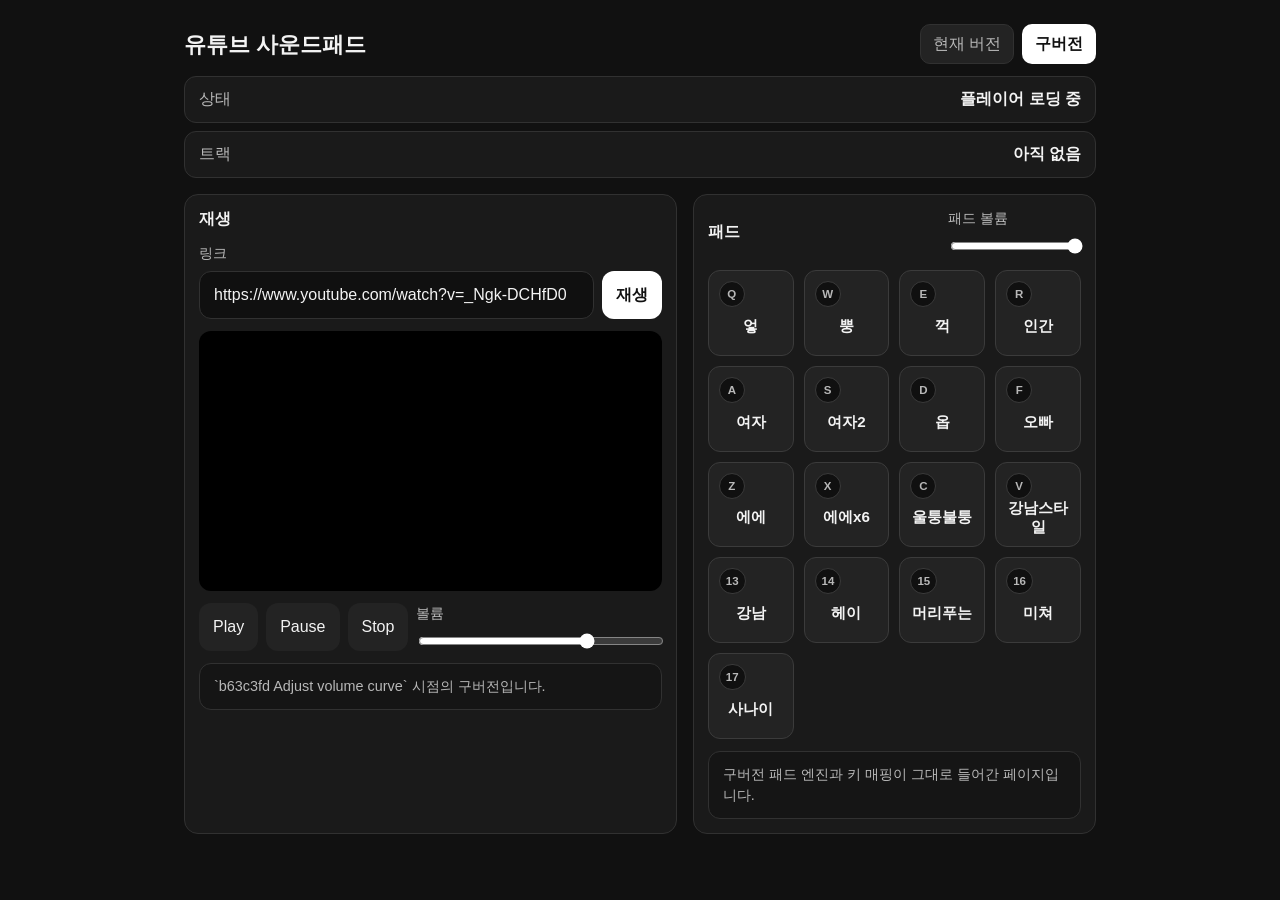
==== legacy.html @ a12cf407 "Add legacy version toggle" ====
<!DOCTYPE html>
<html lang="ko">
  <head>
    <meta charset="UTF-8" />
    <meta
      name="viewport"
      content="width=device-width, initial-scale=1.0, maximum-scale=1.0, user-scalable=no"
    />
    <title>Gangnam Launch Mix - Legacy</title>
    <link rel="stylesheet" href="./styles.css" />
  </head>
  <body>
    <div class="page-shell">
      <header class="topbar">
        <div class="topbar-main">
          <h1>유튜브 사운드패드</h1>
          <div class="mode-switch" role="tablist" aria-label="버전 전환">
            <a class="mode-link" href="./?mode=pad">현재 버전</a>
            <a class="mode-link active" href="./legacy.html">구버전</a>
          </div>
        </div>
        <div class="status-stack">
          <p><span>상태</span><strong id="player-status">플레이어 준비 중</strong></p>
          <p><span>트랙</span><strong id="now-playing">아직 없음</strong></p>
        </div>
      </header>

      <main class="layout">
        <section class="panel player-panel">
          <div class="panel-head">
            <h2>재생</h2>
          </div>

          <div class="stack">
            <label class="field">
              <span>링크</span>
              <div class="inline-field">
                <input
                  id="url-input"
                  type="url"
                  placeholder="유튜브 링크 붙여넣기"
                />
                <button id="load-url-button" class="accent-button" type="button">재생</button>
              </div>
            </label>

            <div class="player-wrap">
              <div id="player"></div>
            </div>

            <div class="transport">
              <button id="play-button" class="ghost-button" type="button">Play</button>
              <button id="pause-button" class="ghost-button" type="button">Pause</button>
              <button id="stop-button" class="ghost-button" type="button">Stop</button>
              <label class="slider-field">
                <span id="youtube-volume-label">볼륨</span>
                <input id="youtube-volume" type="range" min="0" max="100" value="70" />
              </label>
            </div>
          </div>

          <div class="hint-card">
            <p>`b63c3fd Adjust volume curve` 시점의 구버전입니다.</p>
          </div>
        </section>

        <section class="panel pad-panel">
          <div class="panel-head">
            <h2>패드</h2>
            <label class="slider-field compact">
              <span>패드 볼륨</span>
              <input id="pad-volume" type="range" min="0" max="100" value="100" />
            </label>
          </div>

          <div id="pad-grid" class="pad-grid"></div>

          <div class="hint-card">
            <p>구버전 패드 엔진과 키 매핑이 그대로 들어간 페이지입니다.</p>
          </div>
        </section>
      </main>
    </div>

    <script src="https://www.youtube.com/iframe_api"></script>
    <script src="./pad-config.js"></script>
    <script src="./legacy-app.js"></script>
  </body>
</html>
---- styles.css ----
:root {
  --bg: #111111;
  --panel: #1a1a1a;
  --panel-2: #232323;
  --line: #313131;
  --text: #f3f3f3;
  --muted: #b8b8b8;
  --accent: #ffffff;
  --accent-text: #111111;
}

* {
  box-sizing: border-box;
}

body {
  margin: 0;
  min-height: 100vh;
  background: var(--bg);
  color: var(--text);
  font-family: -apple-system, BlinkMacSystemFont, "Apple SD Gothic Neo", "Noto Sans KR", sans-serif;
  touch-action: manipulation;
}

button,
input {
  font: inherit;
  touch-action: manipulation;
}

html {
  -webkit-text-size-adjust: 100%;
}

.modal-backdrop {
  position: fixed;
  inset: 0;
  z-index: 1000;
  display: flex;
  align-items: center;
  justify-content: center;
  padding: 20px;
  background: rgba(0, 0, 0, 0.72);
  backdrop-filter: blur(8px);
}

.modal-backdrop.hidden {
  display: none;
}

.modal-card {
  width: min(100%, 420px);
  padding: 20px;
  border: 1px solid var(--line);
  border-radius: 16px;
  background: #171717;
  text-align: center;
}

.modal-card h2 {
  margin: 0 0 12px;
  font-size: 1.2rem;
}

.modal-card p {
  margin: 0;
  color: var(--muted);
  line-height: 1.5;
}

.modal-subtext {
  margin-top: 10px !important;
  font-size: 0.92rem;
}

.modal-card .accent-button {
  width: 100%;
  margin-top: 16px;
}

.modal-card .accent-button:disabled {
  opacity: 0.6;
  cursor: default;
}

.page-shell {
  width: 100%;
  max-width: 960px;
  margin: 0 auto;
  padding: 16px;
}

.topbar {
  display: grid;
  gap: 12px;
  margin-bottom: 16px;
}

.topbar-main {
  display: flex;
  justify-content: space-between;
  align-items: center;
  gap: 12px;
  flex-wrap: wrap;
}

.switch-stack {
  display: grid;
  gap: 8px;
  justify-items: end;
}

.topbar h1 {
  margin: 0;
  font-size: 1.4rem;
  font-weight: 700;
}

.mode-switch {
  display: inline-grid;
  grid-template-columns: repeat(2, auto);
  gap: 8px;
}

.mode-link {
  display: inline-flex;
  align-items: center;
  justify-content: center;
  min-height: 40px;
  padding: 8px 12px;
  border-radius: 10px;
  border: 1px solid var(--line);
  background: var(--panel-2);
  color: var(--muted);
  text-decoration: none;
}

.mode-link.active {
  background: var(--accent);
  color: var(--accent-text);
  border-color: transparent;
  font-weight: 700;
}

.status-stack {
  display: grid;
  gap: 8px;
}

.status-stack p {
  margin: 0;
  display: flex;
  justify-content: space-between;
  gap: 12px;
  padding: 12px 14px;
  background: var(--panel);
  border: 1px solid var(--line);
  border-radius: 12px;
}

.status-stack span {
  color: var(--muted);
  flex: 0 0 auto;
}

.status-stack strong {
  text-align: right;
  word-break: break-word;
}

.layout {
  display: grid;
  gap: 16px;
}

.panel {
  background: var(--panel);
  border: 1px solid var(--line);
  border-radius: 14px;
  padding: 14px;
}

.panel.hidden {
  display: none;
}

.panel-head {
  display: flex;
  justify-content: space-between;
  align-items: center;
  gap: 12px;
  margin-bottom: 14px;
}

.panel-head h2,
.results-head h3 {
  margin: 0;
  font-size: 1rem;
}

.stack {
  display: grid;
  gap: 12px;
}

.field,
.slider-field {
  display: grid;
  gap: 8px;
}

.field span,
.slider-field span,
.results-head span {
  font-size: 0.9rem;
  color: var(--muted);
}

.inline-field {
  display: grid;
  gap: 8px;
}

input[type="url"],
input[type="search"],
input[type="password"] {
  width: 100%;
  min-height: 48px;
  padding: 12px 14px;
  border: 1px solid var(--line);
  border-radius: 12px;
  background: #101010;
  color: var(--text);
  outline: none;
}

input[type="url"]:focus,
input[type="search"]:focus,
input[type="password"]:focus {
  border-color: #6b6b6b;
}

.accent-button,
.ghost-button,
.pad-button {
  min-height: 48px;
  padding: 12px 14px;
  border: 0;
  border-radius: 12px;
  cursor: pointer;
}

.accent-button {
  background: var(--accent);
  color: var(--accent-text);
  font-weight: 700;
}

.ghost-button {
  background: var(--panel-2);
  color: var(--text);
}

.player-wrap {
  overflow: hidden;
  border-radius: 12px;
  background: #000000;
}

#player {
  width: 100%;
  aspect-ratio: 16 / 9;
  min-height: 220px;
}

.transport {
  display: grid;
  grid-template-columns: repeat(3, 1fr);
  gap: 8px;
}

.transport .slider-field {
  grid-column: 1 / -1;
}

input[type="range"] {
  width: 100%;
  accent-color: #ffffff;
}

.results-block {
  margin-top: 16px;
}

.results-head {
  display: flex;
  justify-content: space-between;
  align-items: center;
  gap: 12px;
  margin-bottom: 10px;
}

.results-list {
  display: grid;
  gap: 10px;
}

.result-item {
  display: grid;
  gap: 10px;
  padding: 10px;
  border: 1px solid var(--line);
  border-radius: 12px;
  background: #151515;
}

.result-item img {
  width: 100%;
  border-radius: 10px;
  display: block;
}

.result-meta h3 {
  margin: 0 0 6px;
  font-size: 0.98rem;
}

.result-meta p {
  margin: 0;
  color: var(--muted);
  font-size: 0.9rem;
  line-height: 1.4;
}

.pad-grid {
  display: grid;
  grid-template-columns: repeat(4, minmax(0, 1fr));
  gap: 8px;
}

.pad-button {
  position: relative;
  aspect-ratio: 1 / 1;
  min-height: 0;
  padding: 8px;
  display: flex;
  flex-direction: column;
  justify-content: space-between;
  align-items: stretch;
  background: var(--panel-2);
  color: var(--text);
  border: 1px solid #3b3b3b;
  overflow: hidden;
  --pad-glow: rgba(255, 255, 255, 0.18);
  --pad-border: rgba(255, 255, 255, 0.36);
  --pad-inner-glow: rgba(255, 255, 255, 0.2);
  transition:
    background 140ms ease,
    border-color 140ms ease,
    box-shadow 140ms ease,
    transform 140ms ease;
}

.pad-button::after {
  content: "";
  position: absolute;
  inset: 0;
  background: radial-gradient(circle at center, var(--pad-glow), rgba(255, 255, 255, 0) 68%);
  opacity: 0;
  transition: opacity 140ms ease;
  pointer-events: none;
}

.pad-button.active {
  background: #3b3b3b;
  border-color: var(--pad-border);
  box-shadow:
    inset 0 0 24px var(--pad-inner-glow),
    0 0 16px var(--pad-glow);
  transform: scale(0.98);
}

.pad-button.active::after {
  opacity: 1;
}

.pad-key {
  display: inline-flex;
  align-items: center;
  justify-content: center;
  min-width: 24px;
  min-height: 24px;
  padding: 2px 6px;
  border-radius: 999px;
  background: #101010;
  border: 1px solid #3a3a3a;
  font-size: 0.68rem;
  font-weight: 700;
  color: var(--muted);
  align-self: flex-start;
}

.pad-name {
  font-weight: 700;
  text-align: center;
  line-height: 1.2;
  word-break: break-word;
  font-size: 0.86rem;
  display: flex;
  align-items: center;
  justify-content: center;
  flex: 1;
}

.hint-card {
  margin-top: 12px;
  padding: 12px 14px;
  border: 1px solid var(--line);
  border-radius: 12px;
  background: #151515;
}

.hint-card p {
  margin: 0;
  color: var(--muted);
  font-size: 0.9rem;
  line-height: 1.45;
}

@media (min-width: 721px) {
  .page-shell {
    padding: 24px;
  }

  .layout {
    grid-template-columns: minmax(0, 1.1fr) minmax(320px, 0.9fr);
  }

  .inline-field {
    grid-template-columns: 1fr auto;
  }

  .transport {
    grid-template-columns: auto auto auto minmax(220px, 1fr);
    align-items: center;
  }

  .transport .slider-field {
    grid-column: auto;
  }

  .result-item {
    grid-template-columns: 140px 1fr auto;
    align-items: center;
  }

  .pad-grid {
    grid-template-columns: repeat(4, 1fr);
    gap: 10px;
  }

  .pad-button {
    padding: 10px;
  }

  .pad-key {
    min-width: 26px;
    min-height: 26px;
    font-size: 0.72rem;
  }

  .pad-name {
    font-size: 0.95rem;
  }
}
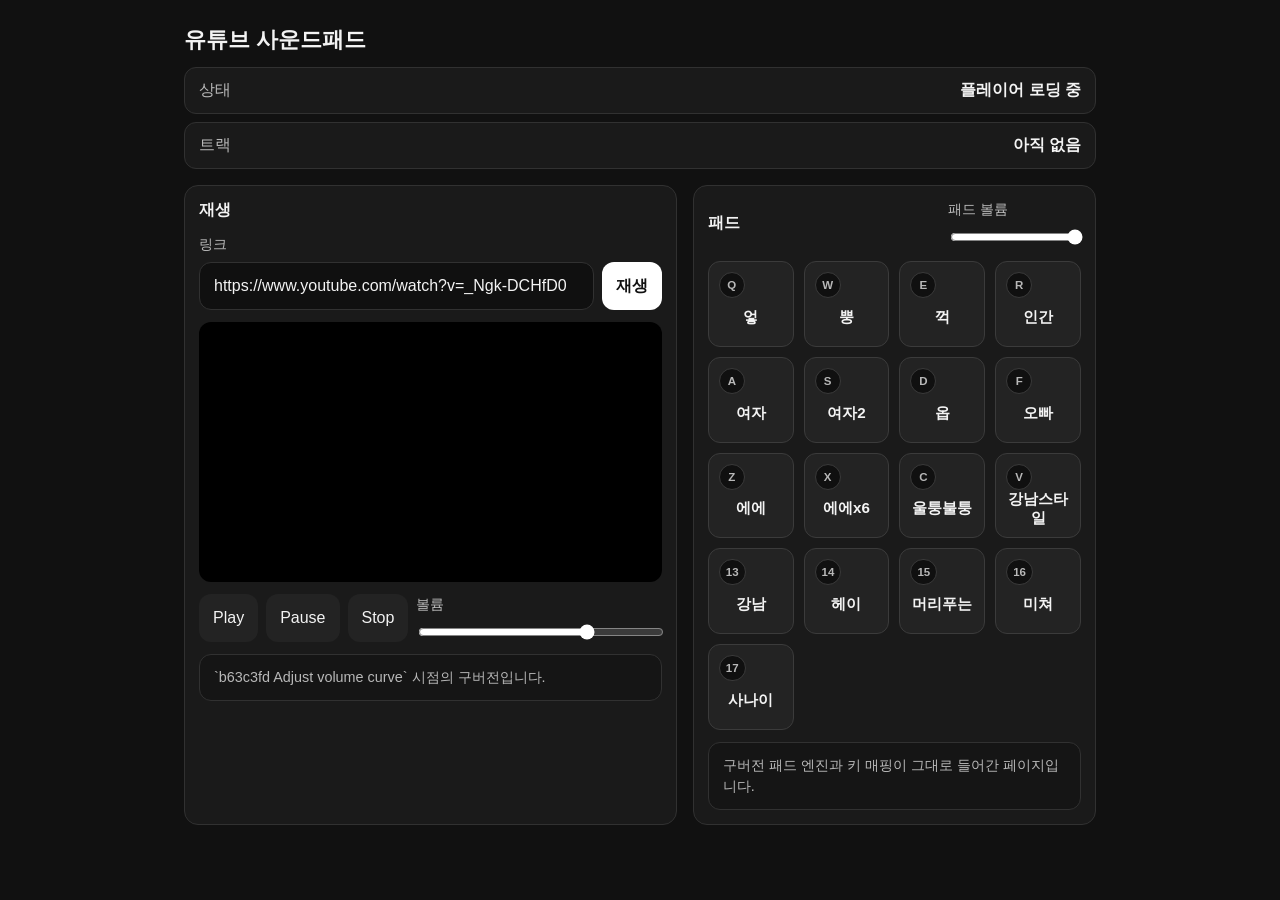
==== commit 3baedd42: "Hide legacy version links" ====
--- a/legacy.html
+++ b/legacy.html
@@ -14,10 +14,6 @@
       <header class="topbar">
         <div class="topbar-main">
           <h1>유튜브 사운드패드</h1>
-          <div class="mode-switch" role="tablist" aria-label="버전 전환">
-            <a class="mode-link" href="./?mode=pad">현재 버전</a>
-            <a class="mode-link active" href="./legacy.html">구버전</a>
-          </div>
         </div>
         <div class="status-stack">
           <p><span>상태</span><strong id="player-status">플레이어 준비 중</strong></p>
--- a/styles.css
+++ b/styles.css
@@ -102,12 +102,6 @@
   align-items: center;
   gap: 12px;
   flex-wrap: wrap;
-}
-
-.switch-stack {
-  display: grid;
-  gap: 8px;
-  justify-items: end;
 }
 
 .topbar h1 {
